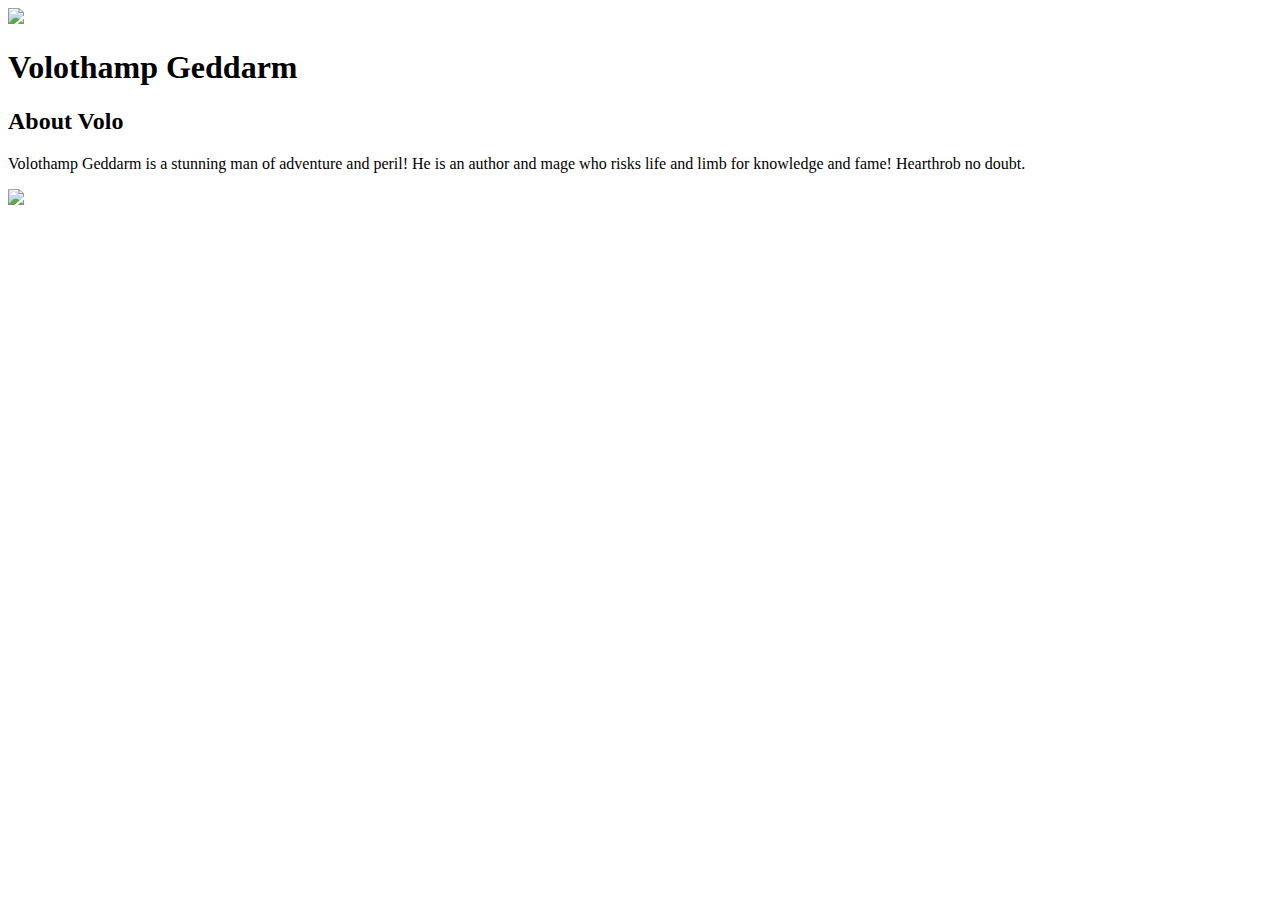
==== index.html @ 1f4b8320 "Create index.html" ====
<!DOCTYPE html>
<html>
<head>
	<title>Volothamp Geddarm</title>
</head>
<body>
	<!-- header element -->
	<header>
		<img src="jpg/volo.jpg">
		<h1>Volothamp Geddarm</h1>
	</header>

	<!-- main element -->
	<main>
		<h2>About Volo</h2>
		<p>Volothamp Geddarm is a stunning man of adventure and peril! He is an author and mage who risks life and limb for knowledge and fame! Hearthrob no doubt.</p>
		<img src="jpg/aboutvolo.jpg">

	</main>

</body>
</html>
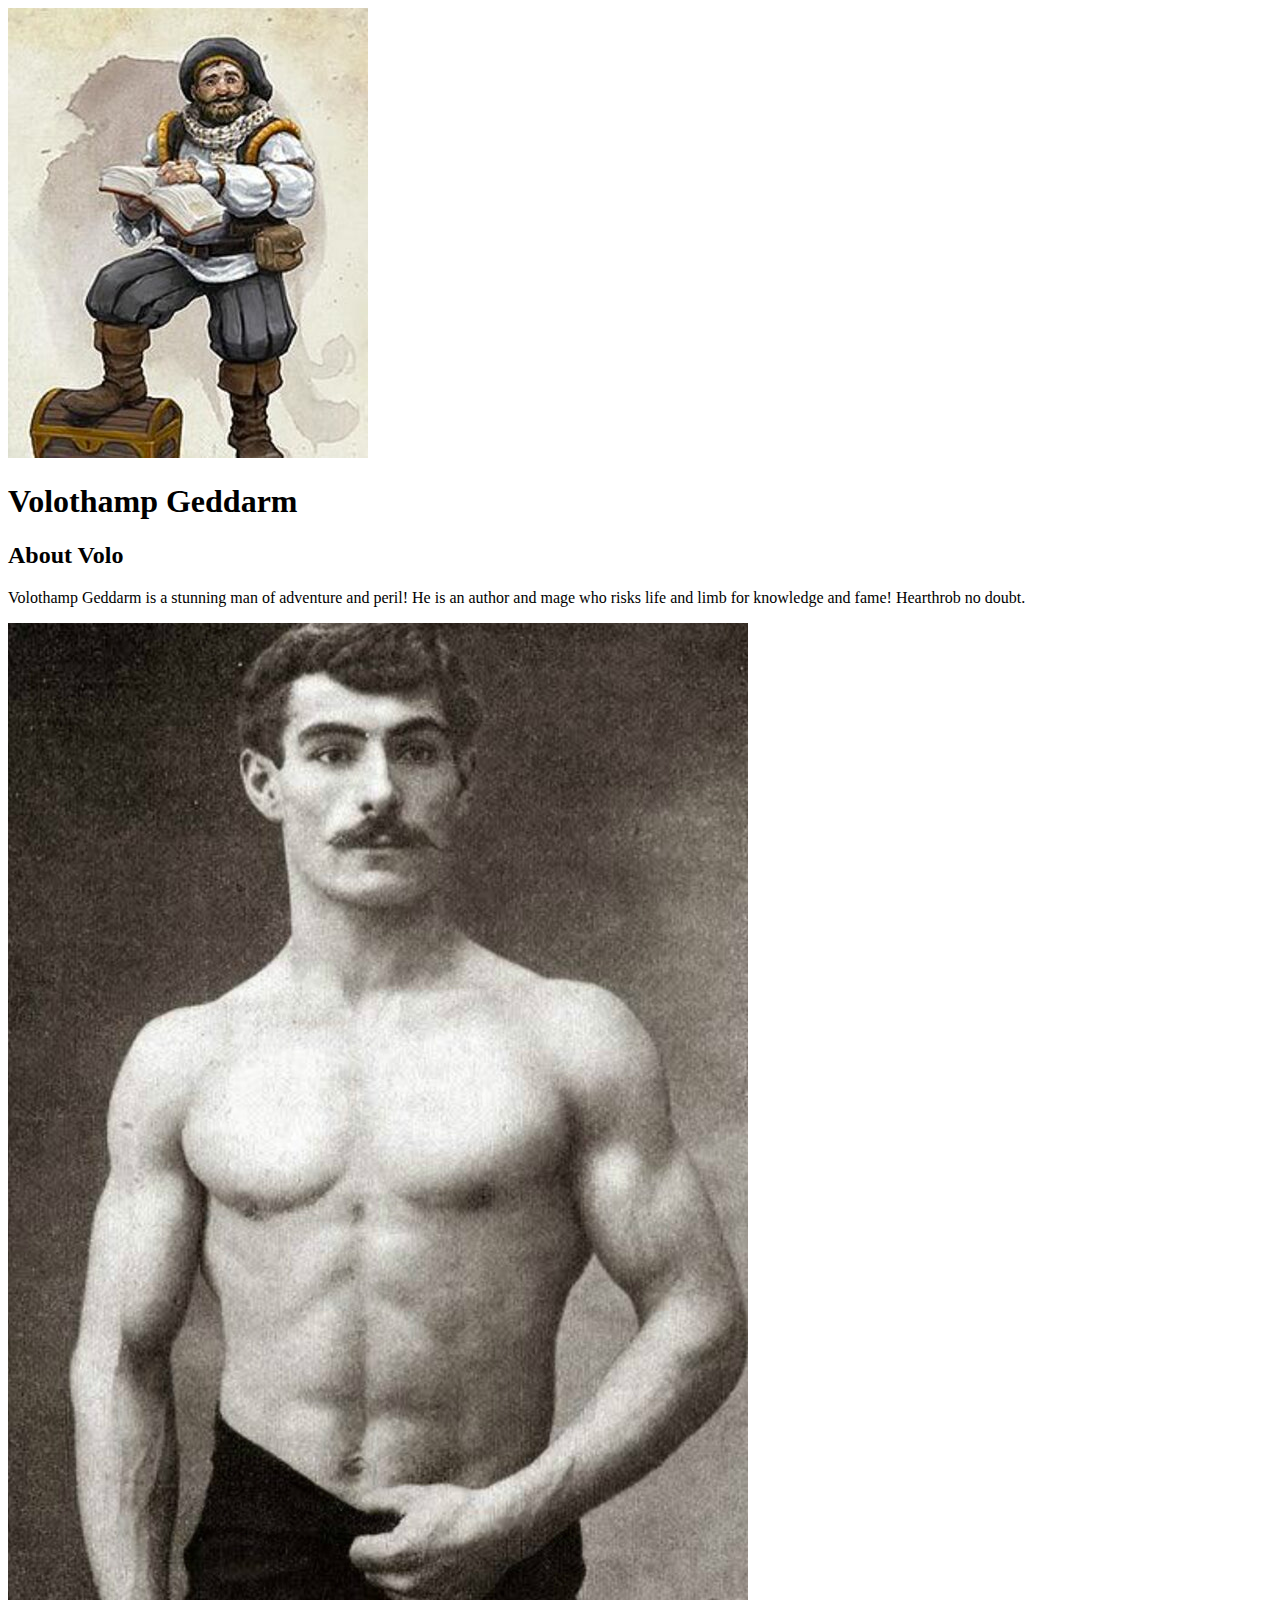
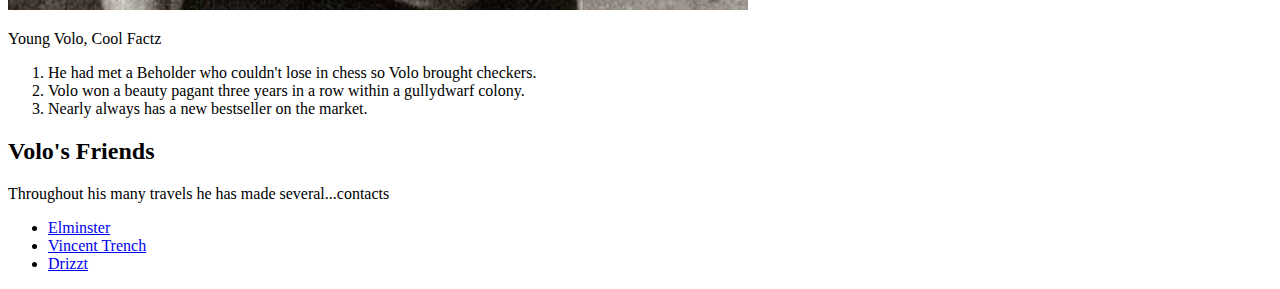
==== commit 9f4a86df: "Update index.html" ====
--- a/index.html
+++ b/index.html
@@ -15,6 +15,19 @@
 		<h2>About Volo</h2>
 		<p>Volothamp Geddarm is a stunning man of adventure and peril! He is an author and mage who risks life and limb for knowledge and fame! Hearthrob no doubt.</p>
 		<img src="jpg/aboutvolo.jpg">
+		<p>Young Volo, Cool Factz</p>
+		<ol>
+			<li> He had met a Beholder who couldn't lose in chess so Volo brought checkers.</li>
+			<li>Volo won a beauty pagant three years in a row within a gullydwarf colony.</li>
+			<li>Nearly always has a new bestseller on the market.</li>
+		</ol>
+		<h2>Volo's Friends</h2>
+		<p>Throughout his many travels he has made several...contacts</p>
+		<ul>
+			<li><a href="https://forgottenrealms.fandom.com/wiki/Elminster_Aumar">Elminster</a></li>
+			<li><a href="https://frdragonheist.obsidianportal.com/characters/vincent">Vincent Trench</a></li>
+			<li><a href="https://forgottenrealms.fandom.com/wiki/Drizzt_Do%27Urden">Drizzt</a></li>
+		</ul>
 
 	</main>
 
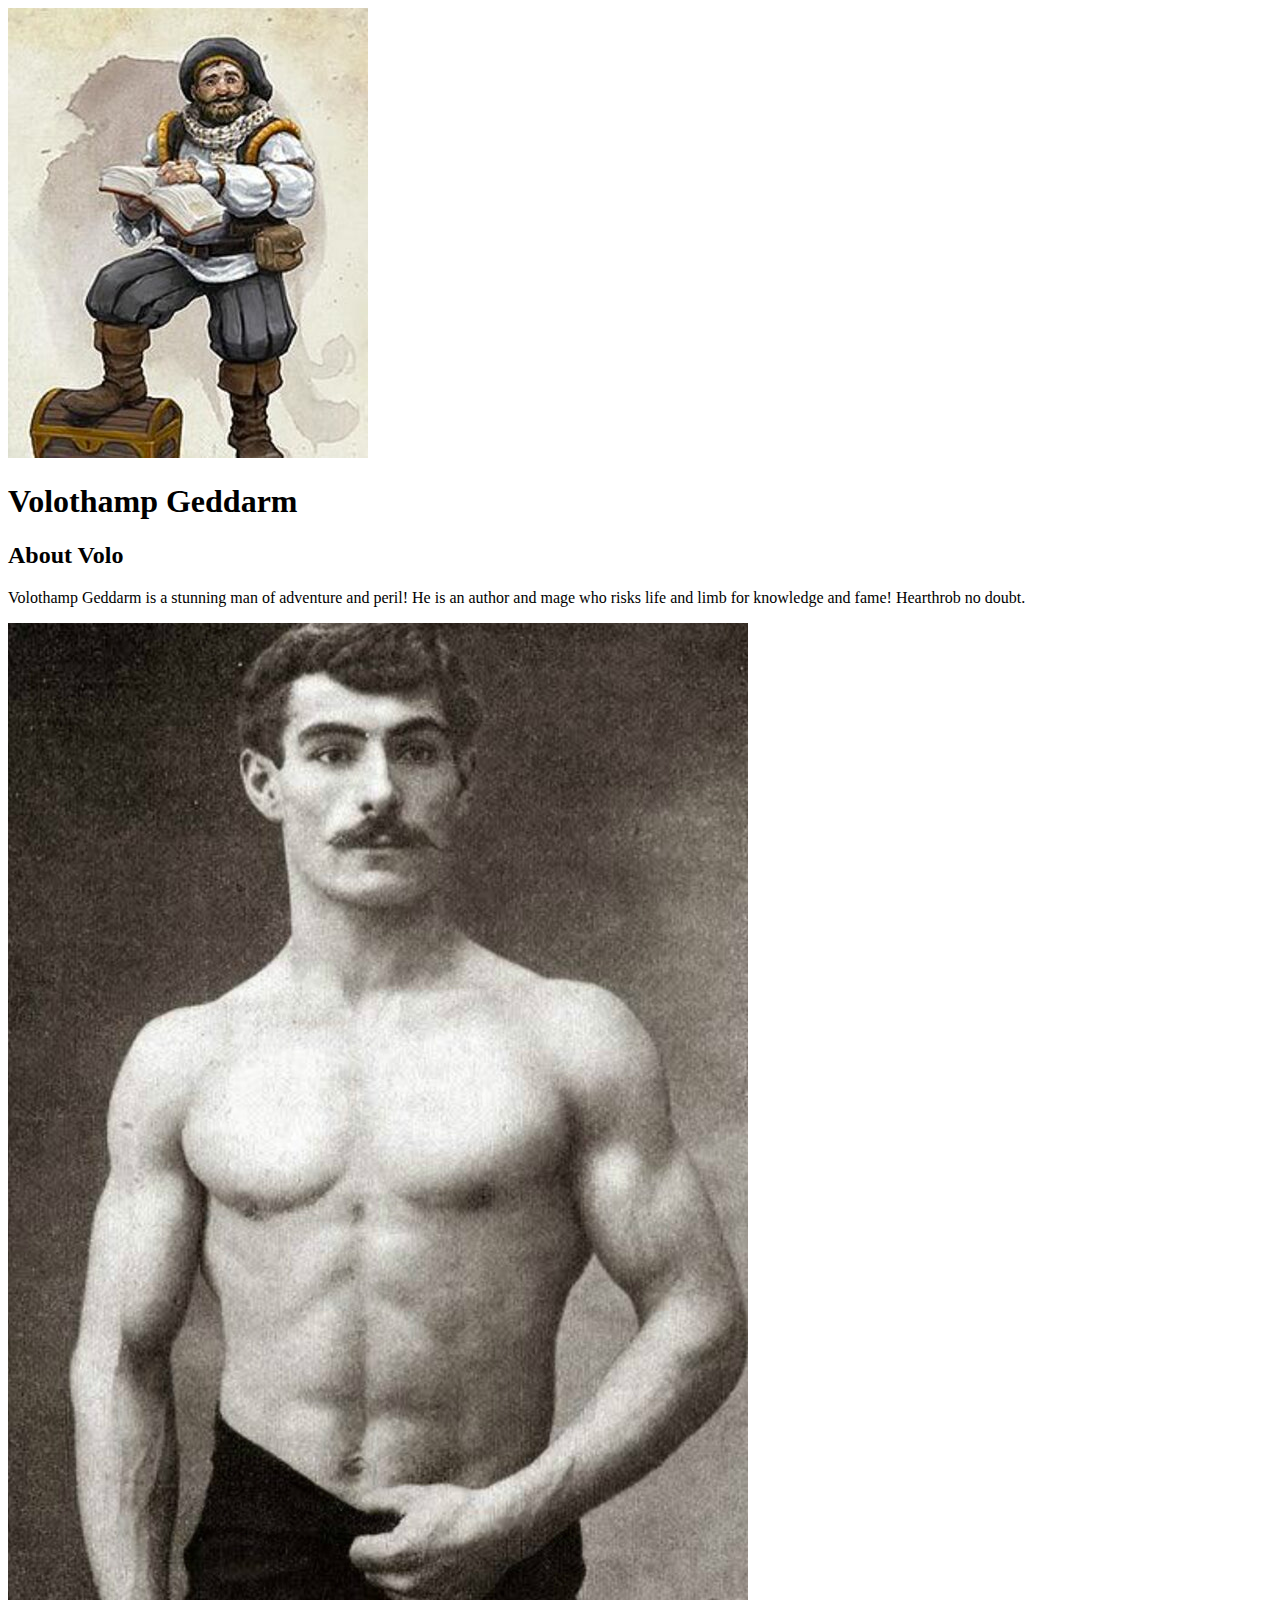
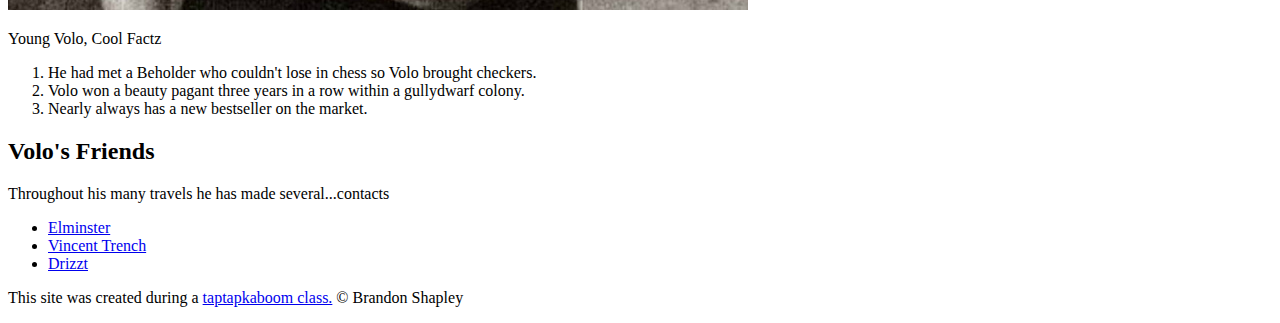
==== commit 557a872c: "Update index.html" ====
--- a/index.html
+++ b/index.html
@@ -1,6 +1,7 @@
 <!DOCTYPE html>
 <html>
 <head>
+	<link rel="icon" type="text/css" href="jpg/volo.jpg">
 	<title>Volothamp Geddarm</title>
 </head>
 <body>
@@ -21,15 +22,20 @@
 			<li>Volo won a beauty pagant three years in a row within a gullydwarf colony.</li>
 			<li>Nearly always has a new bestseller on the market.</li>
 		</ol>
+		<!-- Friends -->
 		<h2>Volo's Friends</h2>
 		<p>Throughout his many travels he has made several...contacts</p>
 		<ul>
-			<li><a href="https://forgottenrealms.fandom.com/wiki/Elminster_Aumar">Elminster</a></li>
-			<li><a href="https://frdragonheist.obsidianportal.com/characters/vincent">Vincent Trench</a></li>
-			<li><a href="https://forgottenrealms.fandom.com/wiki/Drizzt_Do%27Urden">Drizzt</a></li>
+			<li><a target="_blank" href="https://forgottenrealms.fandom.com/wiki/Elminster_Aumar">Elminster</a></li>
+			<li><a target="_blank" href="https://frdragonheist.obsidianportal.com/characters/vincent">Vincent Trench</a></li>
+			<li><a target="_blank" href="https://forgottenrealms.fandom.com/wiki/Drizzt_Do%27Urden">Drizzt</a></li>
 		</ul>
 
 	</main>
 
+<!-- Footer elemetn -->
+<footer>
+	<p>This site was created during a <a href="https://taptapkaboom.com/">taptapkaboom class.</a> &copy; Brandon Shapley</p>
+</footer>
 </body>
 </html>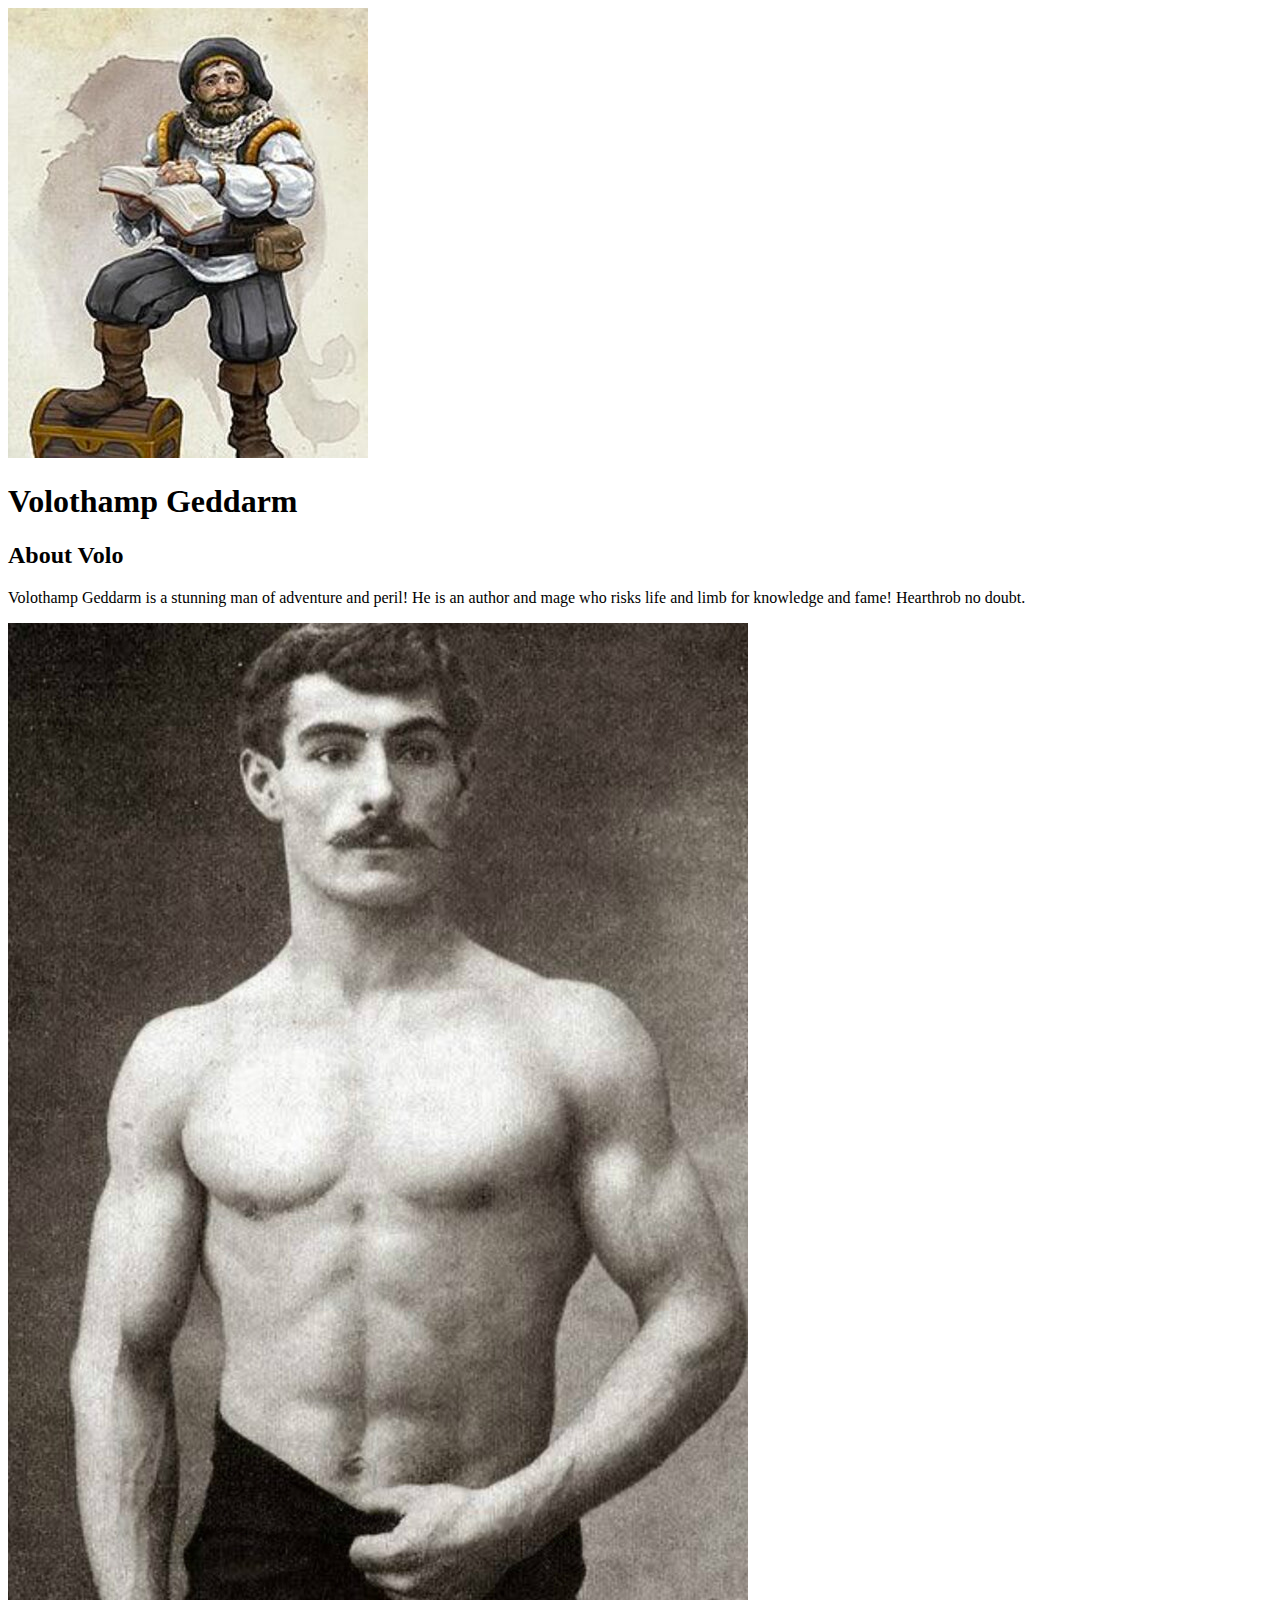
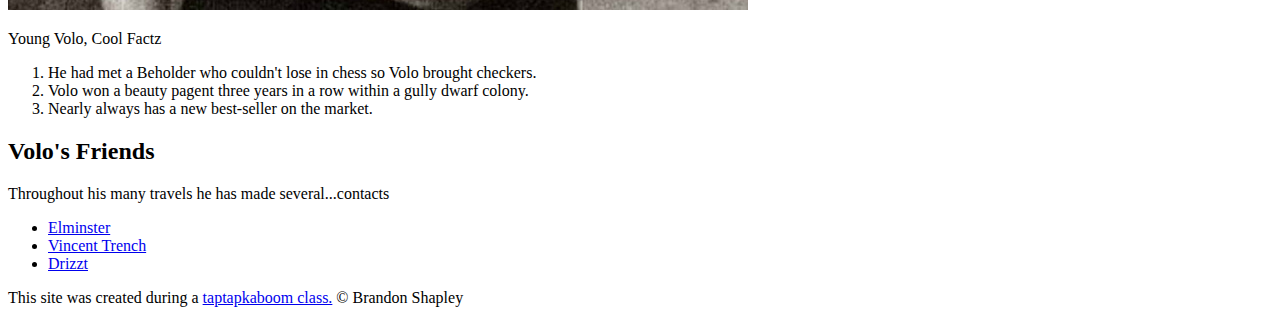
==== commit c7999ddb: "Update index.html" ====
--- a/index.html
+++ b/index.html
@@ -2,6 +2,8 @@
 <html>
 <head>
 	<link rel="icon" type="text/css" href="jpg/volo.jpg">
+	<link href="https://fonts.googleapis.com/css2?family=Gotu&display=swap" rel="stylesheet">
+	<link rel="stylesheet" type="text/css" href="css/hero.css">
 	<title>Volothamp Geddarm</title>
 </head>
 <body>
@@ -16,11 +18,11 @@
 		<h2>About Volo</h2>
 		<p>Volothamp Geddarm is a stunning man of adventure and peril! He is an author and mage who risks life and limb for knowledge and fame! Hearthrob no doubt.</p>
 		<img src="jpg/aboutvolo.jpg">
-		<p>Young Volo, Cool Factz</p>
+		<p class="caption">Young Volo, Cool Factz</p>
 		<ol>
 			<li> He had met a Beholder who couldn't lose in chess so Volo brought checkers.</li>
-			<li>Volo won a beauty pagant three years in a row within a gullydwarf colony.</li>
-			<li>Nearly always has a new bestseller on the market.</li>
+			<li>Volo won a beauty pagent three years in a row within a gully dwarf colony.</li>
+			<li>Nearly always has a new best-seller on the market.</li>
 		</ol>
 		<!-- Friends -->
 		<h2>Volo's Friends</h2>
